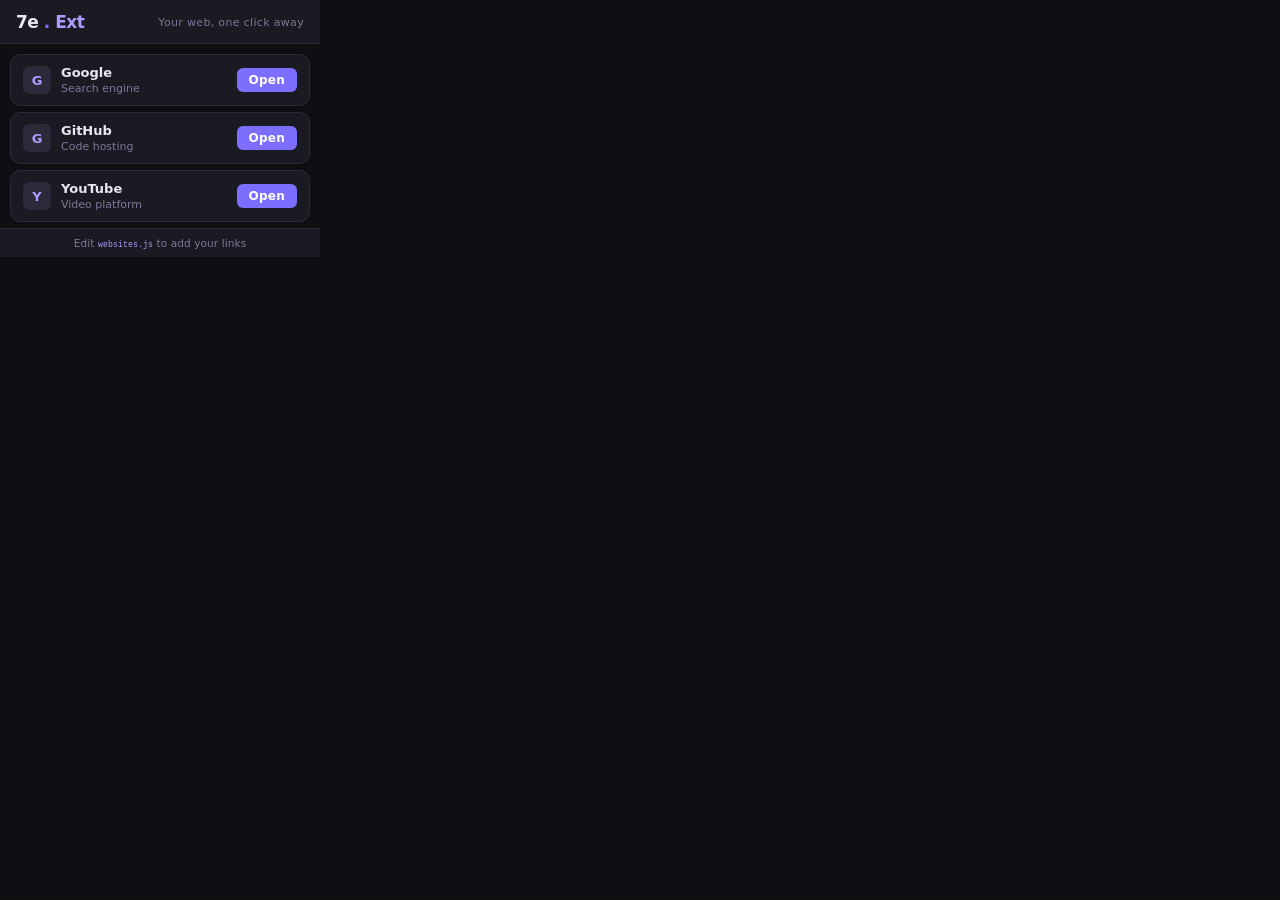
==== extensions/7e.Ext/popup.html @ c77d1fa8 "Organize extensions under shared folder" ====
<!DOCTYPE html>
<html lang="en">
<head>
  <meta charset="UTF-8" />
  <meta name="viewport" content="width=device-width, initial-scale=1.0" />
  <title>7e.Ext</title>
  <link rel="stylesheet" href="popup.css" />
</head>
<body>

  <!-- Header -->
  <header>
    <div class="logo">
      <span class="logo-mark">7e</span>
      <span class="logo-dot">.</span>
      <span class="logo-ext">Ext</span>
    </div>
    <p class="tagline">Your web, one click away</p>
  </header>

  <!-- Site list -->
  <main>
    <ul id="site-list" class="site-list">
      <!-- Populated by popup.js -->
    </ul>

    <div id="empty-state" class="empty-state" hidden>
      <p>No websites added yet.</p>
      <p class="hint">Open <code>websites.js</code> and add your links.</p>
    </div>
  </main>

  <!-- Footer -->
  <footer>
    <span>Edit <code>websites.js</code> to add your links</span>
  </footer>

  <script src="websites.js"></script>
  <script src="popup.js"></script>
</body>
</html>
---- extensions/7e.Ext/popup.css ----
/* =====================================================
   7e.Ext — Popup Styles
   ===================================================== */

/* --- Tokens --- */
:root {
  --bg:        #0f0f13;
  --surface:   #1a1a22;
  --border:    #2a2a38;
  --fg:        #e8e8f0;
  --muted:     #7a7a98;
  --accent:    #7c6eff;
  --accent-hi: #a99dff;
  --btn-bg:    #7c6eff;
  --btn-fg:    #fff;
  --btn-hover: #9b8fff;
  --radius:    10px;
  --radius-sm: 6px;
  color-scheme: dark;
}

/* --- Reset --- */
*, *::before, *::after { box-sizing: border-box; margin: 0; padding: 0; }
ul { list-style: none; }
button { cursor: pointer; border: none; background: none; font: inherit; }
code { font-family: 'Courier New', monospace; font-size: 0.78em; }

/* --- Shell --- */
body {
  width: 320px;
  min-height: 120px;
  max-height: 540px;
  overflow: hidden;
  display: flex;
  flex-direction: column;
  background: var(--bg);
  color: var(--fg);
  font-family: -apple-system, BlinkMacSystemFont, 'Segoe UI', system-ui, sans-serif;
  font-size: 13px;
}

/* --- Header --- */
header {
  display: flex;
  align-items: center;
  justify-content: space-between;
  padding: 14px 16px 12px;
  border-bottom: 1px solid var(--border);
  background: var(--surface);
  flex-shrink: 0;
}

.logo {
  font-size: 17px;
  font-weight: 800;
  letter-spacing: -0.5px;
  line-height: 1;
}
.logo-mark { color: var(--fg); }
.logo-dot  { color: var(--accent); }
.logo-ext  { color: var(--accent-hi); }

.tagline {
  font-size: 11px;
  color: var(--muted);
  letter-spacing: 0.03em;
}

/* --- Main scroll area --- */
main {
  flex: 1;
  overflow-y: auto;
  padding: 10px 10px 6px;
  scrollbar-width: thin;
  scrollbar-color: var(--border) transparent;
}
main::-webkit-scrollbar { width: 4px; }
main::-webkit-scrollbar-thumb { background: var(--border); border-radius: 4px; }

/* --- Site list --- */
.site-list {
  display: flex;
  flex-direction: column;
  gap: 6px;
}

/* --- Site card --- */
.site-card {
  display: flex;
  align-items: center;
  gap: 10px;
  padding: 10px 12px;
  background: var(--surface);
  border: 1px solid var(--border);
  border-radius: var(--radius);
  transition: border-color 0.15s, background 0.15s;
}
.site-card:hover {
  border-color: var(--accent);
  background: #1f1f2e;
}

/* Favicon container */
.site-favicon {
  width: 28px;
  height: 28px;
  border-radius: var(--radius-sm);
  background: var(--border);
  display: flex;
  align-items: center;
  justify-content: center;
  flex-shrink: 0;
  overflow: hidden;
}
.site-favicon img {
  width: 20px;
  height: 20px;
  object-fit: contain;
}
.site-favicon .fallback-letter {
  font-size: 13px;
  font-weight: 700;
  color: var(--accent-hi);
  text-transform: uppercase;
}

/* Text block */
.site-info {
  flex: 1;
  min-width: 0;
  display: flex;
  flex-direction: column;
  gap: 2px;
}
.site-name {
  font-weight: 600;
  font-size: 13px;
  color: var(--fg);
  white-space: nowrap;
  overflow: hidden;
  text-overflow: ellipsis;
}
.site-desc {
  font-size: 11px;
  color: var(--muted);
  white-space: nowrap;
  overflow: hidden;
  text-overflow: ellipsis;
}

/* Open button */
.open-btn {
  flex-shrink: 0;
  padding: 5px 12px;
  background: var(--btn-bg);
  color: var(--btn-fg);
  border-radius: var(--radius-sm);
  font-size: 12px;
  font-weight: 600;
  letter-spacing: 0.02em;
  transition: background 0.15s, transform 0.1s;
}
.open-btn:hover  { background: var(--btn-hover); }
.open-btn:active { transform: scale(0.96); }

/* --- Empty state --- */
.empty-state {
  padding: 24px 16px;
  text-align: center;
  color: var(--muted);
  line-height: 1.6;
}
.empty-state .hint {
  margin-top: 6px;
  font-size: 11px;
}
.empty-state code {
  color: var(--accent-hi);
}

/* --- Footer --- */
footer {
  padding: 8px 14px;
  border-top: 1px solid var(--border);
  background: var(--surface);
  flex-shrink: 0;
  font-size: 10.5px;
  color: var(--muted);
  text-align: center;
  letter-spacing: 0.01em;
}
footer code { color: var(--accent-hi); }
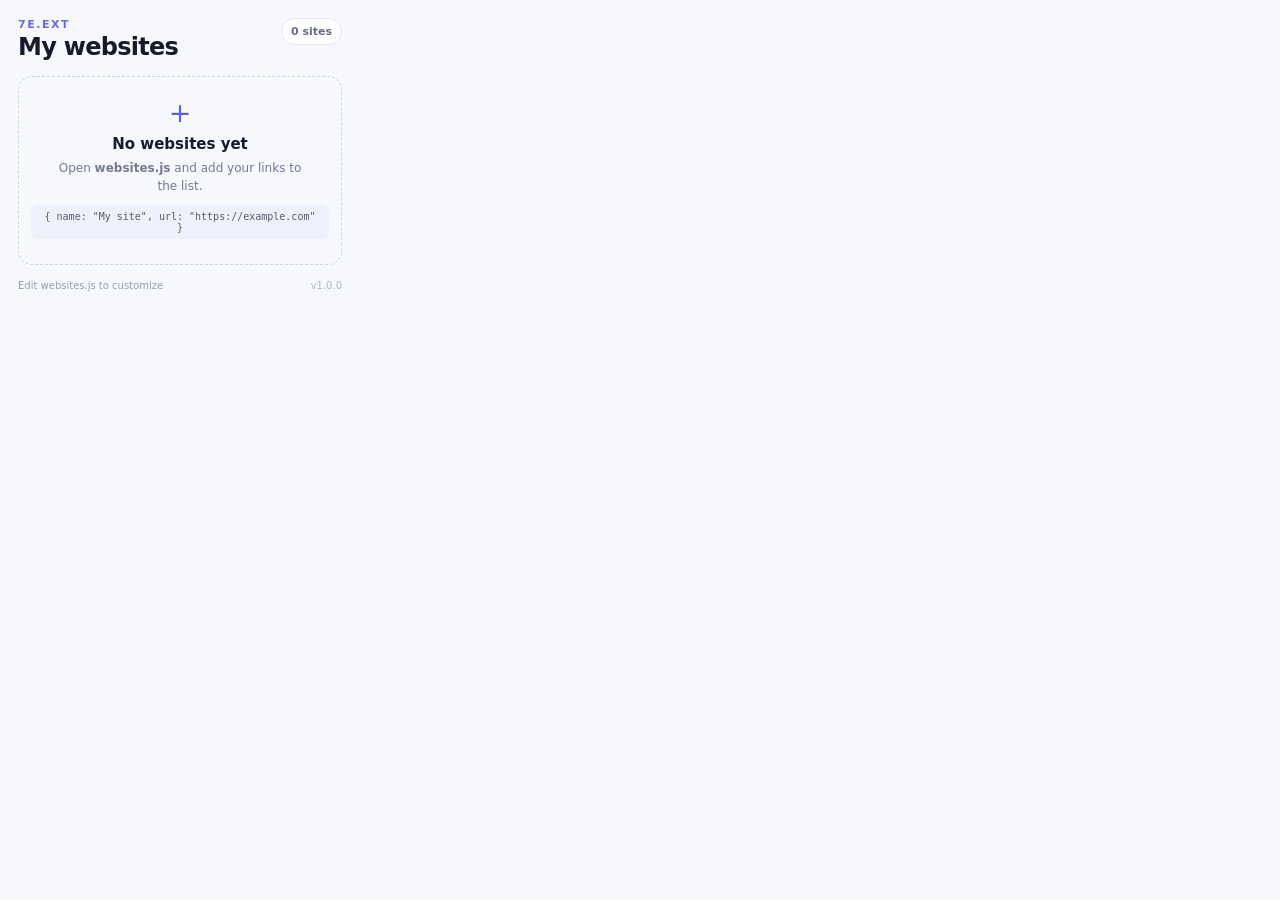
==== commit eb70b74e: "Update extensions and restore open-source licensing" ====
--- a/extensions/7e.Ext/popup.html
+++ b/extensions/7e.Ext/popup.html
@@ -1,40 +1,35 @@
-<!DOCTYPE html>
+<!doctype html>
 <html lang="en">
 <head>
   <meta charset="UTF-8" />
   <meta name="viewport" content="width=device-width, initial-scale=1.0" />
-  <title>7e.Ext</title>
+  <title>7e Web Launcher</title>
   <link rel="stylesheet" href="popup.css" />
 </head>
 <body>
+  <main class="app">
+    <header class="header">
+      <div>
+        <p class="eyebrow">7e.Ext</p>
+        <h1>My websites</h1>
+      </div>
+      <span class="badge" id="siteCount">0 sites</span>
+    </header>
 
-  <!-- Header -->
-  <header>
-    <div class="logo">
-      <span class="logo-mark">7e</span>
-      <span class="logo-dot">.</span>
-      <span class="logo-ext">Ext</span>
-    </div>
-    <p class="tagline">Your web, one click away</p>
-  </header>
+    <section id="websiteList" class="website-list" aria-live="polite"></section>
 
-  <!-- Site list -->
-  <main>
-    <ul id="site-list" class="site-list">
-      <!-- Populated by popup.js -->
-    </ul>
+    <section id="emptyState" class="empty-state" hidden>
+      <div class="empty-icon">+</div>
+      <h2>No websites yet</h2>
+      <p>Open <strong>websites.js</strong> and add your links to the list.</p>
+      <code>{ name: "My site", url: "https://example.com" }</code>
+    </section>
 
-    <div id="empty-state" class="empty-state" hidden>
-      <p>No websites added yet.</p>
-      <p class="hint">Open <code>websites.js</code> and add your links.</p>
-    </div>
+    <footer class="footer">
+      <span>Edit websites.js to customize</span>
+      <span class="version">v1.0.0</span>
+    </footer>
   </main>
-
-  <!-- Footer -->
-  <footer>
-    <span>Edit <code>websites.js</code> to add your links</span>
-  </footer>
-
   <script src="websites.js"></script>
   <script src="popup.js"></script>
 </body>
--- a/extensions/7e.Ext/popup.css
+++ b/extensions/7e.Ext/popup.css
@@ -1,192 +1,107 @@
-/* =====================================================
-   7e.Ext — Popup Styles
-   ===================================================== */
-
-/* --- Tokens --- */
 :root {
-  --bg:        #0f0f13;
-  --surface:   #1a1a22;
-  --border:    #2a2a38;
-  --fg:        #e8e8f0;
-  --muted:     #7a7a98;
-  --accent:    #7c6eff;
-  --accent-hi: #a99dff;
-  --btn-bg:    #7c6eff;
-  --btn-fg:    #fff;
-  --btn-hover: #9b8fff;
-  --radius:    10px;
-  --radius-sm: 6px;
-  color-scheme: dark;
+  color-scheme: light;
+  font-family: Inter, ui-sans-serif, system-ui, -apple-system, BlinkMacSystemFont, "Segoe UI", sans-serif;
+  background: #f7f8fc;
+  color: #171a2b;
 }
 
-/* --- Reset --- */
-*, *::before, *::after { box-sizing: border-box; margin: 0; padding: 0; }
-ul { list-style: none; }
-button { cursor: pointer; border: none; background: none; font: inherit; }
-code { font-family: 'Courier New', monospace; font-size: 0.78em; }
+* { box-sizing: border-box; }
 
-/* --- Shell --- */
 body {
-  width: 320px;
-  min-height: 120px;
-  max-height: 540px;
-  overflow: hidden;
-  display: flex;
-  flex-direction: column;
-  background: var(--bg);
-  color: var(--fg);
-  font-family: -apple-system, BlinkMacSystemFont, 'Segoe UI', system-ui, sans-serif;
-  font-size: 13px;
+  width: 360px;
+  min-height: 220px;
+  margin: 0;
+  background: #f7f8fc;
 }
 
-/* --- Header --- */
-header {
+.app { padding: 18px; }
+
+.header {
   display: flex;
-  align-items: center;
+  align-items: flex-start;
   justify-content: space-between;
-  padding: 14px 16px 12px;
-  border-bottom: 1px solid var(--border);
-  background: var(--surface);
-  flex-shrink: 0;
+  gap: 12px;
+  margin-bottom: 16px;
 }
 
-.logo {
-  font-size: 17px;
+.eyebrow {
+  margin: 0 0 3px;
+  color: #656be8;
+  font-size: 11px;
   font-weight: 800;
-  letter-spacing: -0.5px;
-  line-height: 1;
-}
-.logo-mark { color: var(--fg); }
-.logo-dot  { color: var(--accent); }
-.logo-ext  { color: var(--accent-hi); }
-
-.tagline {
-  font-size: 11px;
-  color: var(--muted);
-  letter-spacing: 0.03em;
-}
-
-/* --- Main scroll area --- */
-main {
-  flex: 1;
-  overflow-y: auto;
-  padding: 10px 10px 6px;
-  scrollbar-width: thin;
-  scrollbar-color: var(--border) transparent;
-}
-main::-webkit-scrollbar { width: 4px; }
-main::-webkit-scrollbar-thumb { background: var(--border); border-radius: 4px; }
-
-/* --- Site list --- */
-.site-list {
-  display: flex;
-  flex-direction: column;
-  gap: 6px;
-}
-
-/* --- Site card --- */
-.site-card {
-  display: flex;
-  align-items: center;
-  gap: 10px;
-  padding: 10px 12px;
-  background: var(--surface);
-  border: 1px solid var(--border);
-  border-radius: var(--radius);
-  transition: border-color 0.15s, background 0.15s;
-}
-.site-card:hover {
-  border-color: var(--accent);
-  background: #1f1f2e;
-}
-
-/* Favicon container */
-.site-favicon {
-  width: 28px;
-  height: 28px;
-  border-radius: var(--radius-sm);
-  background: var(--border);
-  display: flex;
-  align-items: center;
-  justify-content: center;
-  flex-shrink: 0;
-  overflow: hidden;
-}
-.site-favicon img {
-  width: 20px;
-  height: 20px;
-  object-fit: contain;
-}
-.site-favicon .fallback-letter {
-  font-size: 13px;
-  font-weight: 700;
-  color: var(--accent-hi);
+  letter-spacing: .14em;
   text-transform: uppercase;
 }
 
-/* Text block */
-.site-info {
-  flex: 1;
-  min-width: 0;
-  display: flex;
-  flex-direction: column;
-  gap: 2px;
-}
-.site-name {
-  font-weight: 600;
-  font-size: 13px;
-  color: var(--fg);
+h1 { margin: 0; font-size: 24px; line-height: 1.1; letter-spacing: -.03em; }
+
+.badge {
+  border: 1px solid #e4e6f2;
+  border-radius: 999px;
+  color: #676d86;
+  background: #fff;
+  font-size: 11px;
+  font-weight: 700;
+  padding: 6px 9px;
   white-space: nowrap;
-  overflow: hidden;
-  text-overflow: ellipsis;
-}
-.site-desc {
-  font-size: 11px;
-  color: var(--muted);
-  white-space: nowrap;
-  overflow: hidden;
-  text-overflow: ellipsis;
 }
 
-/* Open button */
-.open-btn {
-  flex-shrink: 0;
-  padding: 5px 12px;
-  background: var(--btn-bg);
-  color: var(--btn-fg);
-  border-radius: var(--radius-sm);
-  font-size: 12px;
-  font-weight: 600;
-  letter-spacing: 0.02em;
-  transition: background 0.15s, transform 0.1s;
-}
-.open-btn:hover  { background: var(--btn-hover); }
-.open-btn:active { transform: scale(0.96); }
+.website-list { display: grid; gap: 9px; }
 
-/* --- Empty state --- */
-.empty-state {
-  padding: 24px 16px;
-  text-align: center;
-  color: var(--muted);
-  line-height: 1.6;
-}
-.empty-state .hint {
-  margin-top: 6px;
-  font-size: 11px;
-}
-.empty-state code {
-  color: var(--accent-hi);
+.website-card {
+  display: flex;
+  align-items: center;
+  gap: 11px;
+  padding: 10px;
+  border: 1px solid #e4e6f2;
+  border-radius: 13px;
+  background: #fff;
+  box-shadow: 0 3px 10px rgba(32, 38, 78, .04);
 }
 
-/* --- Footer --- */
-footer {
-  padding: 8px 14px;
-  border-top: 1px solid var(--border);
-  background: var(--surface);
-  flex-shrink: 0;
-  font-size: 10.5px;
-  color: var(--muted);
+.site-icon {
+  display: grid;
+  flex: 0 0 34px;
+  place-items: center;
+  width: 34px;
+  height: 34px;
+  border-radius: 10px;
+  color: #fff;
+  background: linear-gradient(135deg, #7278f4, #4b50be);
+  font-size: 14px;
+  font-weight: 800;
+  text-transform: uppercase;
+}
+
+.site-details { min-width: 0; flex: 1; }
+.site-name { overflow: hidden; margin: 0 0 3px; font-size: 13px; font-weight: 750; text-overflow: ellipsis; white-space: nowrap; }
+.site-url { overflow: hidden; margin: 0; color: #858aa0; font-size: 10px; text-overflow: ellipsis; white-space: nowrap; }
+
+.open-button {
+  border: 0;
+  border-radius: 9px;
+  padding: 8px 11px;
+  color: #fff;
+  background: #5b61d6;
+  cursor: pointer;
+  font: inherit;
+  font-size: 11px;
+  font-weight: 750;
+  transition: background .15s ease, transform .15s ease;
+}
+.open-button:hover { background: #464bbd; }
+.open-button:active { transform: scale(.96); }
+
+.empty-state {
+  padding: 22px 12px 25px;
+  border: 1px dashed #cfd3e6;
+  border-radius: 14px;
   text-align: center;
-  letter-spacing: 0.01em;
 }
-footer code { color: var(--accent-hi); }
+.empty-icon { margin: 0 auto 9px; color: #5b61d6; font-size: 27px; font-weight: 300; line-height: 1; }
+.empty-state h2 { margin: 0 0 7px; font-size: 15px; }
+.empty-state p { margin: 0 auto 10px; max-width: 250px; color: #747a91; font-size: 12px; line-height: 1.45; }
+.empty-state code { display: inline-block; padding: 6px 8px; border-radius: 7px; color: #555b72; background: #eef0fb; font-size: 10px; }
+
+.footer { display: flex; justify-content: space-between; margin-top: 15px; color: #969bb0; font-size: 10px; }
+.version { color: #b2b5c4; }
